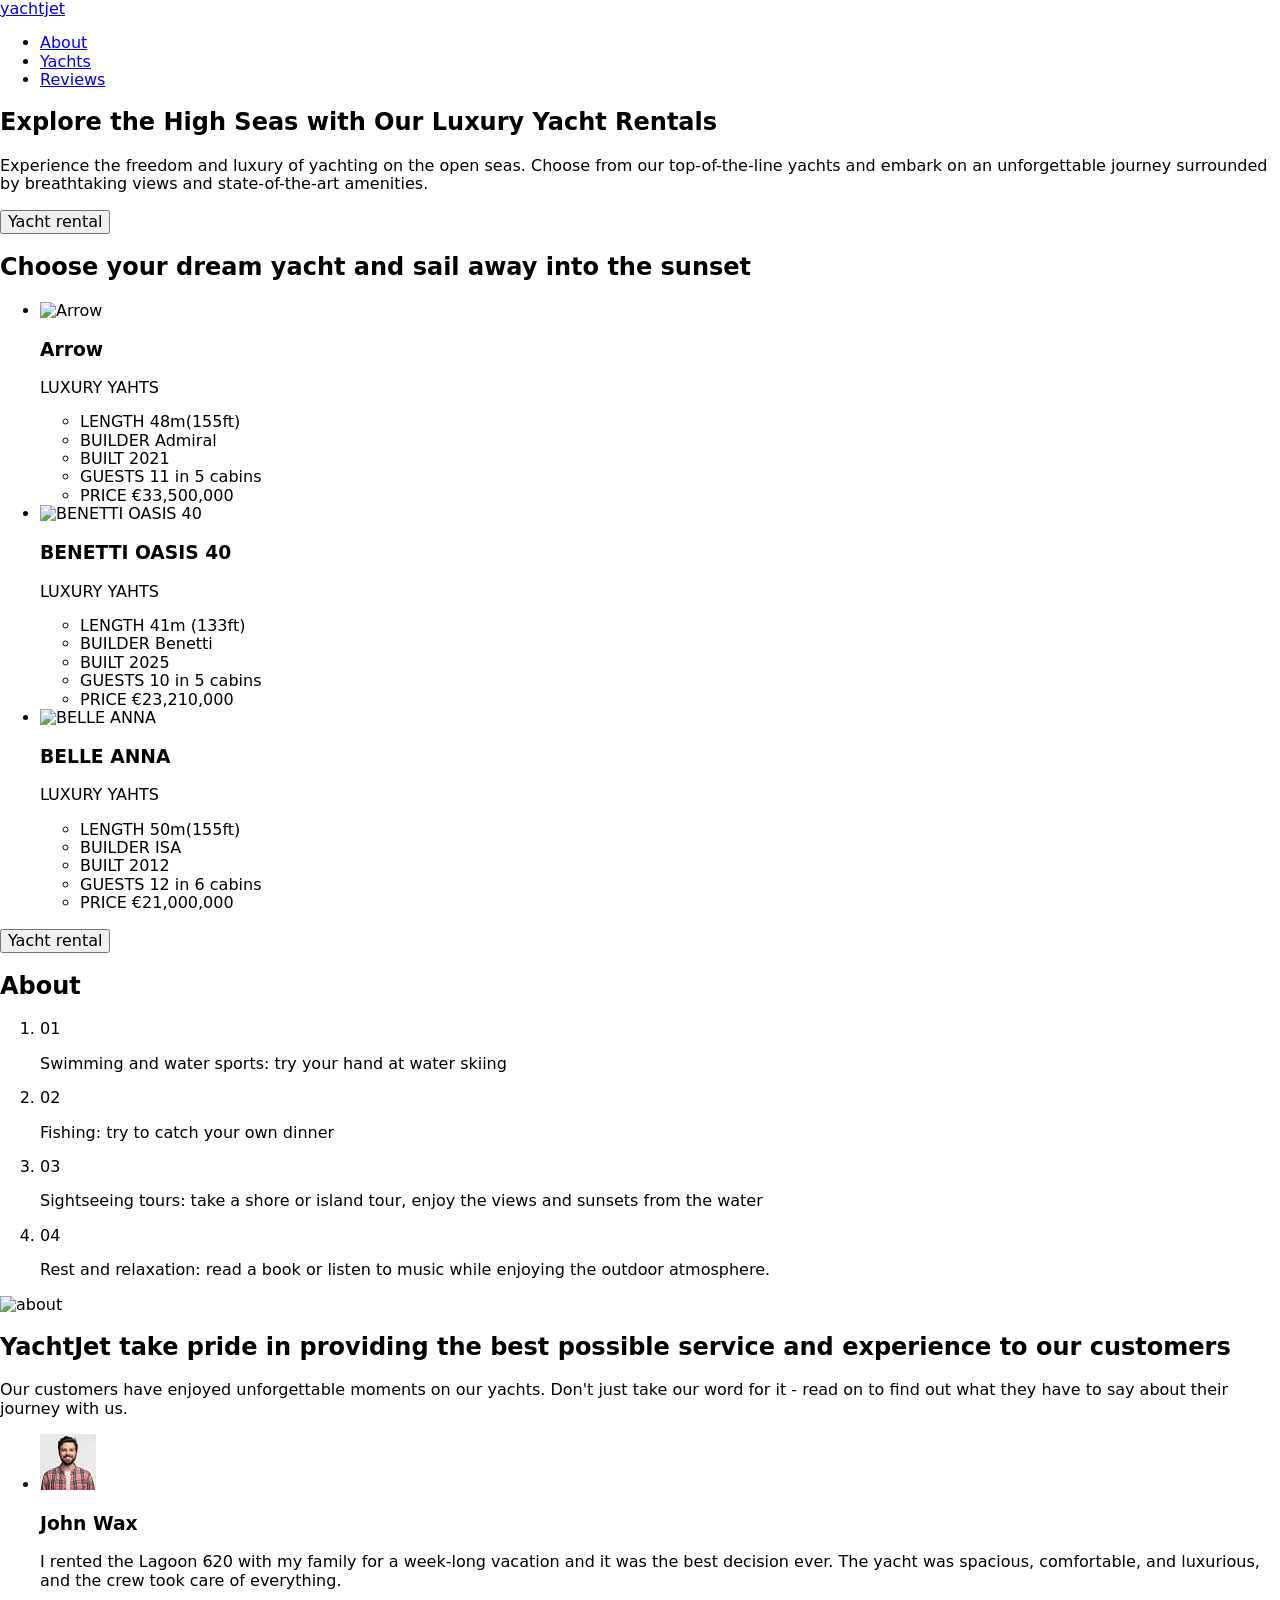
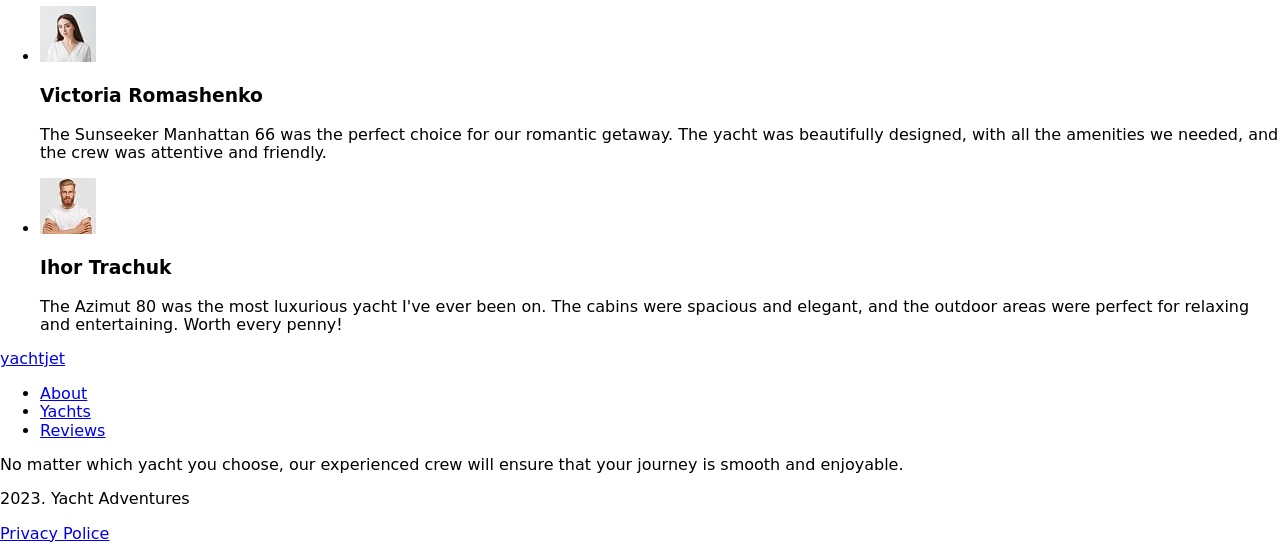
==== index.html @ ba2f8a13 "Deploying to gh-pages from @ anastasiia-stremska/blended-starter-mod-3-4@49f669b494cd078b5609ad987d7" ====
<!doctype html>
<html lang="en">
  <head>
    <meta charset="UTF-8" />
    <link rel="icon" type="image/svg+xml" href="/html-blended-starter-mod-3-4/favicon.svg" />
    <meta name="viewport" content="width=device-width, initial-scale=1.0" />
    <title>YachtJet</title>

    <!-- modern-normalize -->
    <link
      rel="stylesheet"
      href="https://cdnjs.cloudflare.com/ajax/libs/modern-normalize/3.0.1/modern-normalize.min.css"
      integrity="sha512-q6WgHqiHlKyOqslT/lgBgodhd03Wp4BEqKeW6nNtlOY4quzyG3VoQKFrieaCeSnuVseNKRGpGeDU3qPmabCANg=="
      crossorigin="anonymous"
      referrerpolicy="no-referrer"
    />

    <!-- google fonts -->
    <link rel="preconnect" href="https://fonts.googleapis.com" />
    <link rel="preconnect" href="https://fonts.gstatic.com" crossorigin />
    <link
      href="https://fonts.googleapis.com/css2?family=Inter:wght@100..900&display=swap"
      rel="stylesheet"
    />

    <!-- Головний файл стилів -->
    <link rel="stylesheet" crossorigin href="/html-blended-starter-mod-3-4/assets/index-BCeqnNYd.css">
  </head>
  <body>
    <!-- Нижче підключені частинки html, не змінюй тут нічого -->
    <header class="page-header">
  <div class="header-container">
    <a class="header-logo" href="./index.html">yachtjet</a>

    <nav class="header-nav">
      <ul class="header-nav-list">
        <li class="header-nav-item"><a href="#about" class="header-nav-link">About</a></li>
        <li class="header-nav-item"><a href="#catalog" class="header-nav-link">Yachts</a></li>
        <li class="header-nav-item"><a href="#reviews" class="header-nav-link">Reviews</a></li>
      </ul>
    </nav>
  </div>
</header>
    <main>
      <section class="hero-section">
  <h1 class="hero-title">
    Explore the High Seas with Our Luxury Yacht Rentals
  </h1>

  <p class="hero-text">
    Experience the freedom and luxury of yachting on the open seas. Choose from
    our top-of-the-line yachts and embark on an unforgettable journey surrounded
    by breathtaking views and state-of-the-art amenities.
  </p>

  <button class="hero-button" type="button">Yacht rental</button>
</section>

      <section id="catalog" class="catalog-section">
  <h2 class="catalog-title">
    Choose your dream yacht and sail away into the sunset
  </h2>

  <ul class="catalog-list">
    <li class="catalog-card">
      <img src="/html-blended-starter-mod-3-4/assets/yaht-1-Bt-era8W.jpg" width="345" alt="Arrow" />
      <h3 class="catalog-card-title">Arrow</h3>
      <p class="catalog-card-type">LUXURY YAHTS</p>

      <ul class="catalog-card-list">
        <li class="catalog-card-item">
          <span class="catalog-card-label">LENGTH</span> 48m(155ft)
        </li>

        <li class="catalog-card-item">
          <span class="catalog-card-label">BUILDER</span> Admiral
        </li>

        <li class="catalog-card-item">
          <span class="catalog-card-label">BUILT</span> 2021
        </li>

        <li class="catalog-card-item">
          <span class="catalog-card-label">GUESTS</span> 11 in 5 cabins
        </li>

        <li class="catalog-card-item">
          <span class="catalog-card-label">PRICE</span> €33,500,000
        </li>
      </ul>
    </li>

    <li class="catalog-card">
      <img src="/html-blended-starter-mod-3-4/assets/yaht-2-CyyQhCHA.jpg" width="345" alt="BENETTI OASIS 40" />
      <h3 class="catalog-card-title">BENETTI OASIS 40</h3>
      <p class="catalog-card-type">LUXURY YAHTS</p>

      <ul class="catalog-card-list">
        <li class="catalog-card-item">
          <span class="catalog-card-label">LENGTH</span> 41m (133ft)
        </li>
        <li class="catalog-card-item">
          <span class="catalog-card-label">BUILDER</span> Benetti
        </li>
        <li class="catalog-card-item">
          <span class="catalog-card-label">BUILT</span> 2025
        </li>
        <li class="catalog-card-item">
          <span class="catalog-card-label">GUESTS</span> 10 in 5 cabins
        </li>
        <li class="catalog-card-item">
          <span class="catalog-card-label">PRICE</span> €23,210,000
        </li>
      </ul>
    </li>

    <li class="catalog-card">
      <img src="/html-blended-starter-mod-3-4/assets/yaht-3-jSG9cuLq.jpg" width="345" alt="BELLE ANNA" />
      <h3 class="catalog-card-title">BELLE ANNA</h3>
      <p class="catalog-card-type">LUXURY YAHTS</p>

      <ul class="catalog-card-list">
        <li class="catalog-card-item">
          <span class="catalog-card-label">LENGTH</span> 50m(155ft)
        </li>
        <li class="catalog-card-item">
          <span class="catalog-card-label">BUILDER</span> ISA
        </li>
        <li class="catalog-card-item">
          <span class="catalog-card-label">BUILT</span> 2012
        </li>
        <li class="catalog-card-item">
          <span class="catalog-card-label">GUESTS</span> 12 in 6 cabins
        </li>
        <li class="catalog-card-item">
          <span class="catalog-card-label">PRICE</span> €21,000,000
        </li>
      </ul>
    </li>
  </ul>

  <button class="catalog-btn" type="button">Yacht rental</button>
</section>

      <section id="about" class="about-section">
  <h2>About</h2>

  <ol class="about-list">
    <li class="about-item">
      <span class="about-count">01</span>
      <p class="about-text">
        Swimming and water sports: try your hand at water skiing
      </p>
    </li>

    <li class="about-item">
      <span class="about-count">02</span>
      <p class="about-text">Fishing: try to catch your own dinner</p>
    </li>

    <li class="about-item">
      <span class="about-count">03</span>
      <p class="about-text">
        Sightseeing tours: take a shore or island tour, enjoy the views and
        sunsets from the water
      </p>
    </li>

    <li class="about-item">
      <span class="about-count">04</span>
      <p class="about-text">
        Rest and relaxation: read a book or listen to music while enjoying the
        outdoor atmosphere.
      </p>
    </li>
  </ol>

  <img src="/html-blended-starter-mod-3-4/assets/about-desk-CVEaGBAK.jpg" alt="about" width="432" />
</section>

      <section id="reviews" class="reviews-section">
  <h2 class="reviews-title">
    YachtJet take pride in providing the best possible service and experience to
    our customers
  </h2>
  <p class="reviews-subtitle">
    Our customers have enjoyed unforgettable moments on our yachts. Don't just
    take our word for it - read on to find out what they have to say about their
    journey with us.
  </p>

  <ul class="reviews-list">
    <li class="reviews-card">
      <img src="[data-uri]" alt="John Wax" width="56" />
      <h3 class="reviews-card-title">John Wax</h3>
      <p class="reviews-card-text">
        I rented the Lagoon 620 with my family for a week-long vacation and it
        was the best decision ever. The yacht was spacious, comfortable, and
        luxurious, and the crew took care of everything.
      </p>
    </li>

    <li class="reviews-card">
      <img
        src="[data-uri]"
        alt="Victoria Romashenko"
        width="56"
      />
      <h3 class="reviews-card-title">Victoria Romashenko</h3>
      <p class="reviews-card-text">
        The Sunseeker Manhattan 66 was the perfect choice for our romantic
        getaway. The yacht was beautifully designed, with all the amenities we
        needed, and the crew was attentive and friendly.
      </p>
    </li>

    <li class="reviews-card">
      <img src="[data-uri]" alt="Ihor Trachuk" width="56" />
      <h3 class="reviews-card-title">Ihor Trachuk</h3>
      <p class="reviews-card-text">
        The Azimut 80 was the most luxurious yacht I've ever been on. The cabins
        were spacious and elegant, and the outdoor areas were perfect for
        relaxing and entertaining. Worth every penny!
      </p>
    </li>
  </ul>
</section>

    </main>
    <footer class="page-footer">
  <a class="footer-logo" href="./index.html">yachtjet</a>

  <nav class="footer-nav">
    <ul class="footer-nav-list">
      <li class="footer-nav-item">
        <a href="#about" class="footer-nav-link">About</a>
      </li>
      <li class="footer-nav-item">
        <a href="#catalog" class="footer-nav-link">Yachts</a>
      </li>
      <li class="footer-nav-item">
        <a href="#reviews" class="footer-nav-link">Reviews</a>
      </li>
    </ul>
  </nav>

  <p class="footer-text">
    No matter which yacht you choose, our experienced crew will ensure that your
    journey is smooth and enjoyable.
  </p>

  <p class="footer-copyright">2023. Yacht Adventures</p>
  <a class="footer-privacy" href="#">Privacy Police</a>
</footer>

  </body>
</html>
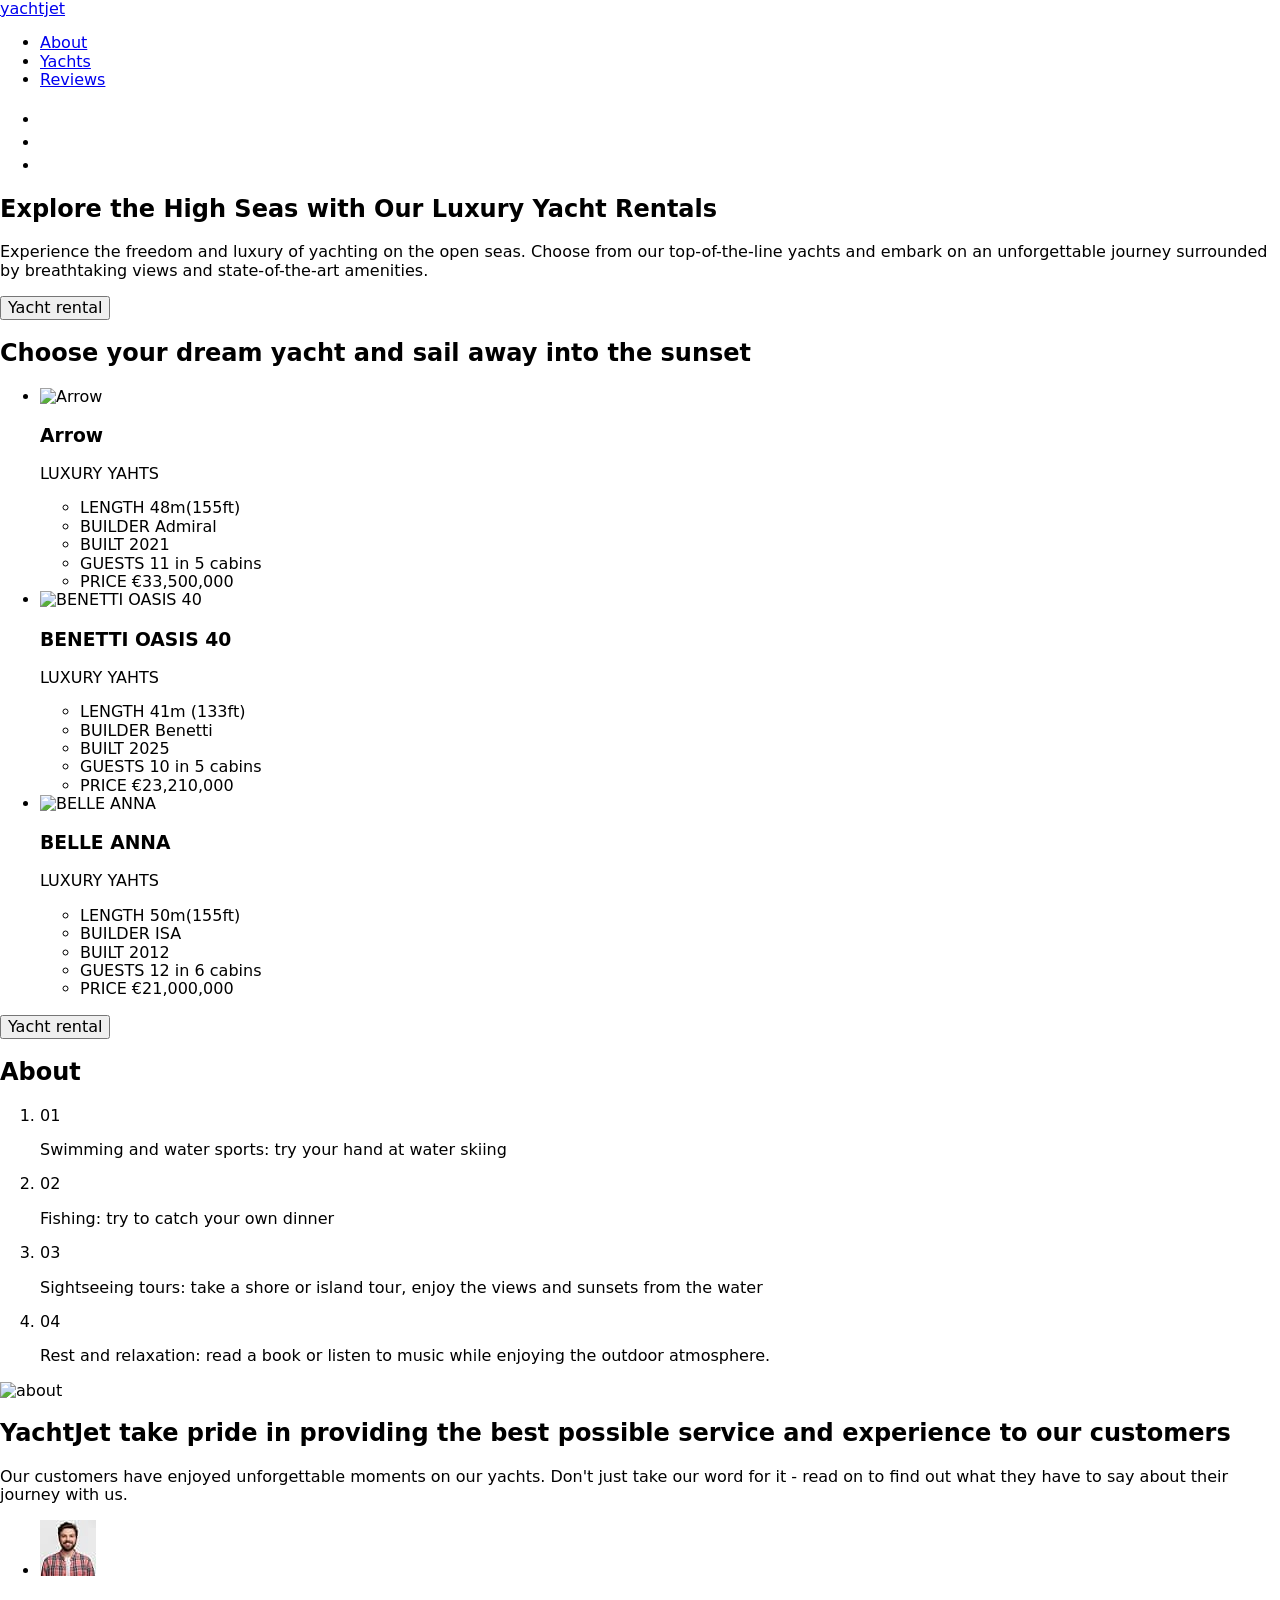
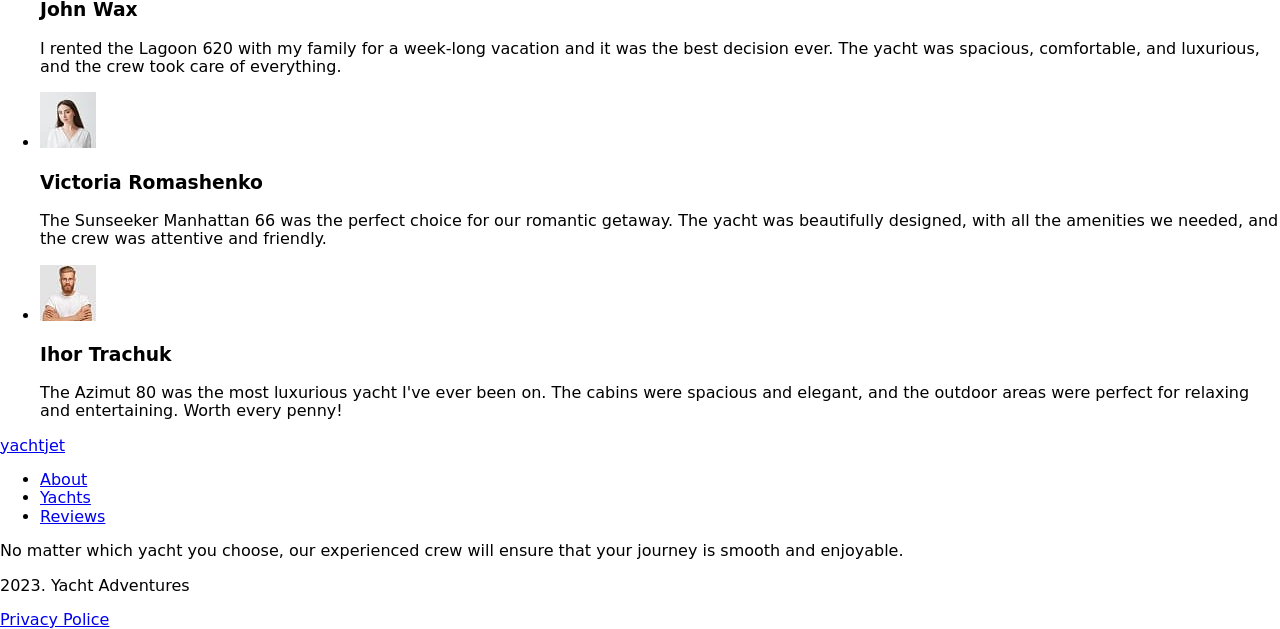
==== commit 7c2f6b7b: "Deploying to gh-pages from @ anastasiia-stremska/blended-starter-mod-3-4@de49b2bcb8d4750e7de1b9894e6" ====
--- a/index.html
+++ b/index.html
@@ -24,7 +24,7 @@
     />
 
     <!-- Головний файл стилів -->
-    <link rel="stylesheet" crossorigin href="/html-blended-starter-mod-3-4/assets/index-BCeqnNYd.css">
+    <link rel="stylesheet" crossorigin href="/html-blended-starter-mod-3-4/assets/index-DyhAuCs1.css">
   </head>
   <body>
     <!-- Нижче підключені частинки html, не змінюй тут нічого -->
@@ -34,13 +34,48 @@
 
     <nav class="header-nav">
       <ul class="header-nav-list">
-        <li class="header-nav-item"><a href="#about" class="header-nav-link">About</a></li>
-        <li class="header-nav-item"><a href="#catalog" class="header-nav-link">Yachts</a></li>
-        <li class="header-nav-item"><a href="#reviews" class="header-nav-link">Reviews</a></li>
+        <li class="header-nav-item">
+          <a href="#about" class="header-nav-link">About</a>
+        </li>
+        <li class="header-nav-item">
+          <a href="#catalog" class="header-nav-link">Yachts</a>
+        </li>
+        <li class="header-nav-item">
+          <a href="#reviews" class="header-nav-link">Reviews</a>
+        </li>
       </ul>
     </nav>
+
+    <div class="social-icons">
+      <ul>
+        <li>
+          <a href="#" aria-label="Instagram">
+            <svg width="19" height="19">
+              <use href="../img/icons.svg#icon-instagram" />
+            </svg>
+          </a>
+        </li>
+
+        <li>
+          <a href="#" aria-label="Youtube">
+            <svg width="19" height="19">
+              <use href="../img/icons.svg#icon-youtube" />
+            </svg>
+          </a>
+        </li>
+
+        <li>
+          <a href="#" aria-label="Facebook">
+            <svg width="19" height="19">
+              <use href="../img/icons.svg#icon-facebook" />
+            </svg>
+          </a>
+        </li>
+      </ul>
+    </div>
   </div>
 </header>
+
     <main>
       <section class="hero-section">
   <h1 class="hero-title">
@@ -56,7 +91,7 @@
   <button class="hero-button" type="button">Yacht rental</button>
 </section>
 
-      <section id="catalog" class="catalog-section">
+      <section id="catalog" class="catalog-section container">
   <h2 class="catalog-title">
     Choose your dream yacht and sail away into the sunset
   </h2>
@@ -64,8 +99,10 @@
   <ul class="catalog-list">
     <li class="catalog-card">
       <img src="/html-blended-starter-mod-3-4/assets/yaht-1-Bt-era8W.jpg" width="345" alt="Arrow" />
-      <h3 class="catalog-card-title">Arrow</h3>
-      <p class="catalog-card-type">LUXURY YAHTS</p>
+      <div class="catalog-card-wrapper">
+        <h3 class="catalog-card-title">Arrow</h3>
+        <p class="catalog-card-type">LUXURY YAHTS</p>
+      </div>
 
       <ul class="catalog-card-list">
         <li class="catalog-card-item">
@@ -92,8 +129,10 @@
 
     <li class="catalog-card">
       <img src="/html-blended-starter-mod-3-4/assets/yaht-2-CyyQhCHA.jpg" width="345" alt="BENETTI OASIS 40" />
-      <h3 class="catalog-card-title">BENETTI OASIS 40</h3>
-      <p class="catalog-card-type">LUXURY YAHTS</p>
+      <div class="catalog-card-wrapper">
+        <h3 class="catalog-card-title">BENETTI OASIS 40</h3>
+        <p class="catalog-card-type">LUXURY YAHTS</p>
+      </div>
 
       <ul class="catalog-card-list">
         <li class="catalog-card-item">
@@ -116,8 +155,10 @@
 
     <li class="catalog-card">
       <img src="/html-blended-starter-mod-3-4/assets/yaht-3-jSG9cuLq.jpg" width="345" alt="BELLE ANNA" />
-      <h3 class="catalog-card-title">BELLE ANNA</h3>
-      <p class="catalog-card-type">LUXURY YAHTS</p>
+      <div class="catalog-card-wrapper">
+        <h3 class="catalog-card-title">BELLE ANNA</h3>
+        <p class="catalog-card-type">LUXURY YAHTS</p>
+      </div>
 
       <ul class="catalog-card-list">
         <li class="catalog-card-item">
